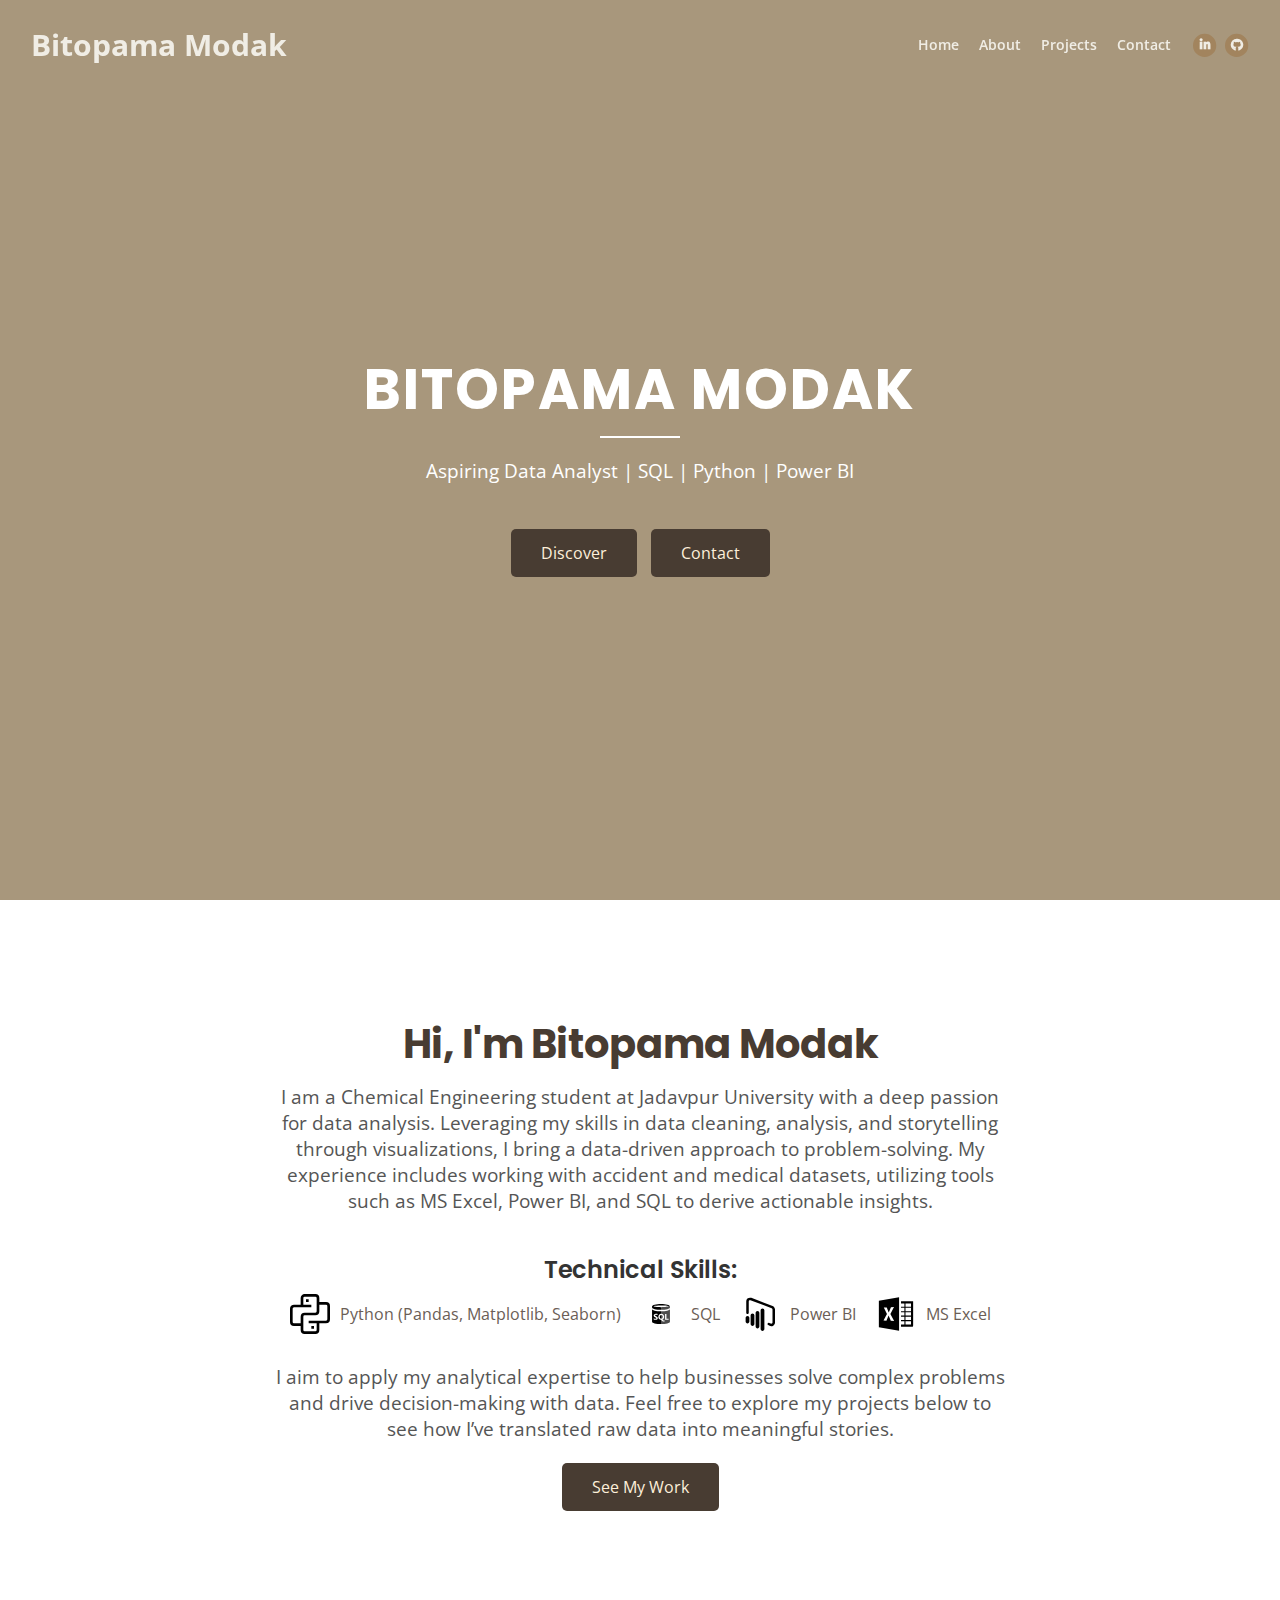
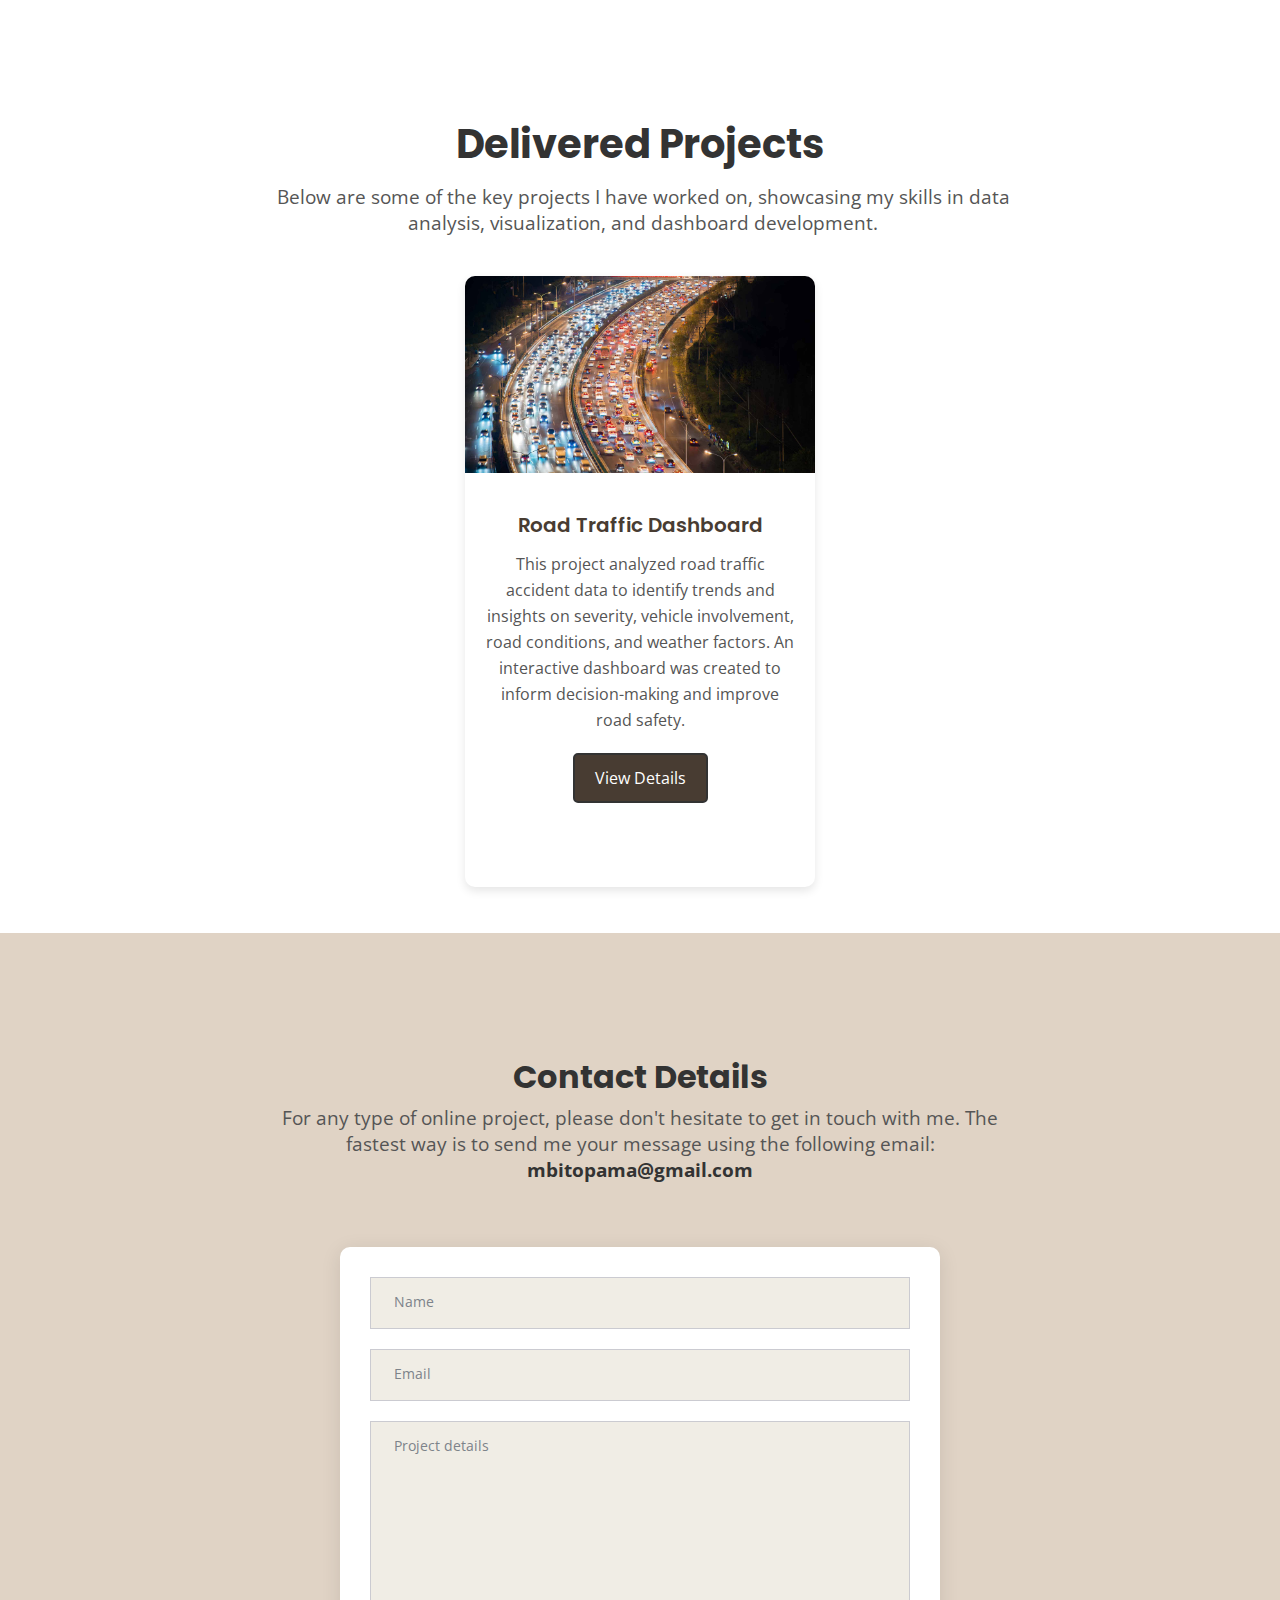
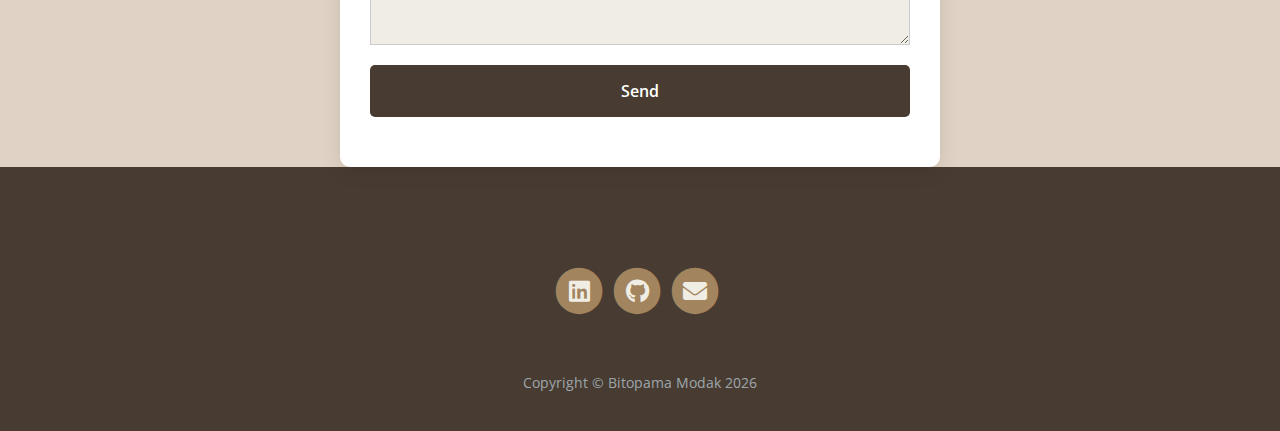
==== index.html @ c1e9c583 "Add files via upload" ====
<!DOCTYPE html>
<html lang="en">
<head>
    <meta charset="utf-8">
    <meta name="viewport" content="width=device-width, initial-scale=1, shrink-to-fit=no">
    
    <!-- SEO Meta Tags -->
    <meta name="description" content="Your description">
    <meta name="author" content="Your name">

    <!-- OG Meta Tags to improve the way the post looks when you share the page on Facebook, Twitter, LinkedIn -->
	<meta property="og:site_name" content="" /> <!-- website name -->
	<meta property="og:site" content="" /> <!-- website link -->
	<meta property="og:title" content=""/> <!-- title shown in the actual shared post -->
	<meta property="og:description" content="" /> <!-- description shown in the actual shared post -->
	<meta property="og:image" content="" /> <!-- image link, make sure it's jpg -->
	<meta property="og:url" content="" /> <!-- where do you want your post to link to -->
	<meta name="twitter:card" content="summary_large_image"> <!-- to have large image post format in Twitter -->

    <!-- Webpage Title -->
    <title>Bitopama-Portfolio</title>
    
    <!-- Styles -->
    <link rel="preconnect" href="https://fonts.gstatic.com">
    <link href="https://fonts.googleapis.com/css2?family=Open+Sans:ital,wght@0,400;0,600;0,700;1,400&family=Poppins:wght@600&display=swap" rel="stylesheet">
    <link href="css/bootstrap.css" rel="stylesheet">
    <link href="css/fontawesome-all.css" rel="stylesheet">
	<link href="css/styles.css" rel="stylesheet">
	
	<!-- Favicon  -->
    <link rel="icon" href="images/newf.jpg">
</head>
<body data-spy="scroll" data-target=".fixed-top">
    
    <!-- Navigation -->
    <nav class="navbar navbar-expand-lg fixed-top navbar-dark">
        <div class="container">
            
            <!-- Image Logo -->
             <!--<a class="navbar-brand logo-image" href="index.html"><img src="images/logo.svg" alt="alternative"></a>   -->

            <!-- Text Logo - Use this if you don't have a graphic logo -->
             <a class="navbar-brand logo-text page-scroll" href="index.html">Bitopama Modak</a> 

            <button class="navbar-toggler p-0 border-0" type="button" data-toggle="offcanvas">
                <span class="navbar-toggler-icon"></span>
            </button>

            <div class="navbar-collapse offcanvas-collapse" id="navbarsExampleDefault">
                <ul class="navbar-nav ml-auto">
                    <li class="nav-item">
                        <a class="nav-link page-scroll" href="#header">Home <span class="sr-only">(current)</span></a>
                    </li>
                    <li class="nav-item">
                        <a class="nav-link page-scroll" href="#about">About</a>
                    </li>
                    <li class="nav-item dropdown">
                        <a class="nav-link page-scroll" href="#projects">Projects</a>
                    </li>
                    <li class="nav-item">
                        <a class="nav-link page-scroll" href="#contact">Contact</a>
                    </li>
                </ul>
                <span class="nav-item social-icons">
                    <span class="fa-stack">
                        <a href="https://www.linkedin.com/in/bitopama-modak">
                            <i class="fas fa-circle fa-stack-2x"></i>
                            <i class="fab fa-linkedin-in fa-stack-1x"></i>
                        </a>
                    </span>
                    <span class="fa-stack">
                        <a href="https://github.com/bitopama">
                            <i class="fas fa-circle fa-stack-2x"></i>
                            <i class="fab fa-github fa-stack-1x"></i>
                        </a>
                    </span>
                </span>
                
            </div> <!-- end of navbar-collapse -->
        </div> <!-- end of container -->
    </nav> <!-- end of navbar -->
    <!-- end of navigation -->


<!-- Header -->
<header id="header" class="header">
    <div class="container" style="position: relative; z-index: 1; padding-top: 60px;">
        <div class="text-container" style="max-width: 900px; margin: 0 auto; padding: 40px; border-radius: 10px;">
            <!-- Name & Title -->
            <h1 style="font-family: 'Poppins', sans-serif; font-weight: 700; font-size: 3.5rem; text-transform: uppercase; letter-spacing: 2px; color: #ffffff; margin-bottom: 20px;">
                BITOPAMA MODAK
            </h1>
            <div style="width: 80px; height: 2px; background-color: #fff; margin: 0 auto 20px;"></div> <!-- Divider Line -->
            <p style="font-family: 'Open Sans', sans-serif; font-size: 1.2rem; font-weight: 400; color: #fff; margin-bottom: 40px;">
                Aspiring Data Analyst | SQL | Python | Power BI
            </p>
            
            <!-- Buttons (Discover and Contact) -->
            <div style="margin-bottom: 30px;">
                <a href="#about" class="btn discover">
                    Discover
                </a>
                <a href="#contact" class="btn contact" >
                    Contact
                </a>
            </div>
        </div> <!-- end of text-container -->
    </div> <!-- end of container -->
</header> <!-- end of header -->



 



<!-- About Section -->
<div id="about" class="basic-1">
    <div class="container text-center">
        <div class="row justify-content-center">
            <div class="col-lg-8">
                <div class="about-container">
                    
                    <!-- Text Content -->
                    <h2 style="font-family: 'Poppins', sans-serif; font-weight: 700; font-size: 2.5rem; margin-bottom: 20px;">Hi, I'm Bitopama Modak</h2>
                    <p style="color: #555; font-size: 1.2rem; margin-bottom: 40px;">
                        I am a Chemical Engineering student at Jadavpur University with a deep passion for data analysis. 
                        Leveraging my skills in data cleaning, analysis, and storytelling through visualizations, 
                        I bring a data-driven approach to problem-solving. My experience includes working with accident 
                        and medical datasets, utilizing tools such as MS Excel, Power BI, and SQL to derive actionable insights.
                    </p>
                    <h4 style="color: #333; font-weight: 600;">Technical Skills:</h4>
                  <!-- Skills List with Icons -->
<div class="skills-list" style="display: flex; flex-wrap: wrap; justify-content: center; margin-bottom: 30px; gap: 20px;">
    <div class="skill-item" style="display: flex; align-items: center;">
        <img src="images/icons/python.svg" alt="Python" style="width: 40px; margin-right: 10px;">
        <span>Python (Pandas, Matplotlib, Seaborn)</span>
    </div>
    <div class="skill-item" style="display: flex; align-items: center;">
        <img src="images/icons/sql.svg" alt="SQL" style="width: 40px; margin-right: 10px;">
        <span>SQL</span>
    </div>
    <div class="skill-item" style="display: flex; align-items: center;">
        <img src="images/icons/power bi.svg" alt="Power BI" style="width: 40px; margin-right: 10px;">
        <span>Power BI</span>
    </div>
    <div class="skill-item" style="display: flex; align-items: center;">
        <img src="images/icons/excel.svg" alt="Excel" style="width: 40px; margin-right: 10px;">
        <span>MS Excel</span>
    </div>
</div>

                    <p style="color: #555; font-size: 1.2rem;">
                        I aim to apply my analytical expertise to help businesses solve complex problems 
                        and drive decision-making with data. Feel free to explore my projects below to 
                        see how I’ve translated raw data into meaningful stories.
                    </p>
                    <!-- Buttons -->
                    <a href="#projects" class="btn discover">See My Work</a>
                </div>
            </div> <!-- end of col -->
        </div> <!-- end of row -->
    </div> <!-- end of container -->
</div> <!-- end of basic-1 -->
<!-- end of about -->






 <!-- Projects Section -->
<div id="projects" class="basic-3">
    <div class="container" >
        <div class="row justify-content-center">
            <div class="col-lg-8 text-center" >
                <h2 class="h2-heading" style="color: #333; font-size: 2.5rem; margin-bottom: 20px;">Delivered Projects</h2>
                <p class="p-heading" style="color: #555; font-size: 1.2rem; margin-bottom: 40px;">
                    Below are some of the key projects I have worked on, showcasing my skills in data analysis, visualization, and dashboard development.
                </p>
            </div> <!-- end of col -->
        </div> <!-- end of row -->

        <!-- Project Cards Grid -->
        <div class="row justify-content-center">
            <!-- Project 1 -->
            <div class="col-lg-4 col-md-6">
                <div class="project-card" style="border-radius: 10px; overflow: hidden; margin-bottom: 30px; box-shadow: 0 4px 10px rgba(0, 0, 0, 0.1); transition: transform 0.3s;">
                    <div class="image-container">
                        <img class="img-fluid" src="images/pj.jpg" alt="Road Traffic Dashboard" style="width: 100%; height: auto; object-fit: cover;">
                    </div>
                    <div class="text-container" style="padding: 20px; text-align:centre;">
                        <h4 style="font-size: 1.25rem; font-weight: 600; margin-bottom: 10px;">Road Traffic Dashboard</h4>
                        <p style="color: #555; font-size: 1rem; margin-bottom: 20px;">
                            This project analyzed road traffic accident data to identify trends and insights on severity, vehicle involvement, road conditions, and weather factors. An interactive dashboard was created to inform decision-making and improve road safety.
                        </p>
                        <a href="project.html" class="button primary" style="padding: 10px 20px; background-color: #483C32; color: white; text-decoration: none; border-radius: 5px;">View Details</a>
                    </div>
                </div>
            </div> <!-- end of col -->

           

            <!-- Add more project cards similarly -->

        </div> <!-- end of row -->
    </div> <!-- end of container -->
</div> <!-- end of basic-3 -->
<!-- end of projects -->


   

   


    


  <!-- Contact -->
<div id="contact" class="form-1 bg-gray" >
    <div class="container">
        <div class="row">
            <div class="col-lg-12 text-center">
                <h2 style="color: #333;">Contact Details</h2>
                <p class="p-heading" style="color: #555; font-size: 1.2rem;">
                    For any type of online project, please don't hesitate to get in touch with me. The fastest way is to send me your message using the following email: 
                    <a class="blue no-line" href="mailto:mbitopama@gmail.com" style="color: #333; font-weight: bold;">mbitopama@gmail.com</a>
                </p>
            </div> <!-- end of col -->
        </div> <!-- end of row -->
        
        <div class="row">
            <div class="col-lg-12">
                <form action="https://formspree.io/f/mdkonkop" method="POST" id="contactForm" style="max-width: 600px; margin: auto; background: white; padding: 30px; border-radius: 10px; box-shadow: 0 4px 20px rgba(0, 0, 0, 0.1);">
                    <div class="form-group">
                        <input type="text" class="form-control-input" id="cname"  name="name" required>
                        <label class="label-control" for="cname">Name</label>
                    </div>
                    <div class="form-group">
                        <input type="email" class="form-control-input" id="cemail" name="email" required>
                        <label class="label-control" for="cemail">Email</label>
                    </div>
                    <div class="form-group">
                        <div class="form-group">
                            <textarea class="form-control-textarea" id="cmessage" required
                          
                         name="message"></textarea>
                        <label class="label-control" for="cmessage">Project details</label>
                       
                    </div>
                    <div class="form-group text-center">
                        <button type="submit" class="form-control-submit-button" style="background-color: #483C32; color: white; border: none; padding: 12px 30px; border-radius: 5px; cursor: pointer; font-size: 16px;">
                            Send
                        </button>
                    </div>
                </form>
                <p id="statusMessage" style="color: green; margin-top: 10px; text-align: center;"></p>
            </div>
        </div>
    </div>
</div>
<!-- end of contact -->
<script>
    document.getElementById('contactForm').addEventListener('submit', function(event) {
        event.preventDefault();
        const form = this;

        fetch(form.action, {
            method: form.method,
            headers: {
                'Accept': 'application/json',
                'Content-Type': 'application/x-www-form-urlencoded',
            },
            body: new URLSearchParams(new FormData(form)).toString()
        })
        .then(response => {
            if (response.ok) {
                document.getElementById('statusMessage').textContent = "Thank you! Your message has been sent.";
                form.reset(); // Reset the form fields
            } else {
                document.getElementById('statusMessage').textContent = "Oops! There was a problem submitting your form.";
            }
        })
        .catch(error => {
            document.getElementById('statusMessage').textContent = "Oops! There was a problem submitting your form.";
        });
    });
</script>



<!-- Footer -->
<div class="footer">
    <div class="container">
        <div class="row">
            <div class="col-lg-12 text-center">
                <div class="social-container">
                    <span class="fa-stack">
                        <a href="https://www.linkedin.com/in/bitopama-modak/">
                            <i class="fas fa-circle fa-stack-2x"></i>
                            <i class="fab fa-linkedin fa-stack-1x"></i>
                        </a>
                    </span>
                    <span class="fa-stack">
                        <a href="https://github.com/Bitopama">
                            <i class="fas fa-circle fa-stack-2x"></i>
                            <i class="fab fa-github fa-stack-1x"></i>
                        </a>
                    </span>
                    <span class="fa-stack">
                        <a href="mailto:mbitopama@gmail.com">
                            <i class="fas fa-circle fa-stack-2x"></i>
                            <i class="fas fa-envelope fa-stack-1x"></i>
                        </a>
                    </span>
                </div> <!-- end of social-container -->
            </div> <!-- end of col -->
        </div> <!-- end of row -->
    </div> <!-- end of container -->
</div> <!-- end of footer -->  

<!-- Copyright -->
<div class="copyright bg-gray" style="padding: 20px 0;">
    <div class="container text-center">
        <p class="p-small">Copyright © <a class="no-line" href="#your-link">Bitopama Modak</a> <span id="year"></span></p>
    </div> <!-- end of container -->
</div> <!-- end of copyright -->

<!-- Scripts -->
<script src="js/jquery.min.js"></script> <!-- jQuery for Bootstrap's JavaScript plugins -->
<script src="js/bootstrap.min.js"></script> <!-- Bootstrap framework -->
<script src="js/jquery.easing.min.js"></script> <!-- jQuery Easing for smooth scrolling between anchors -->
<script src="js/scripts.js"></script> <!-- Custom scripts -->

<script>
    document.getElementById("year").textContent = new Date().getFullYear();
</script>
---- css/styles.css ----
/* Description: Master CSS file */

/*****************************************
Table Of Contents:
- General Styles
- Navigation
- Header
- About
- Services
- Details
- Projects
- Works
- Testimonials
- Questions
- Contact
- Footer 
- Copyright
- Back To Top Button
- Extra Pages
- Media Queries
******************************************/

/*****************************************
Colors:
- Backgrounds, navbar - black #483C32
- Backgrounds - light gray #E0D3C5
- Buttons, icons - blue #A2845E
- Headings text - black #483C32
- Body text - dark gray #6B5E56
******************************************/


/**************************/
/*     General Styles     */
/**************************/
body,
html {
	width: 100%;
	height: 100%;
}

body,
p {
	color: #6B5E56;
	font: 400 1rem/1.625rem "Open Sans", sans-serif;
}

h1 {
	color: #483C32;
	font-weight: 700;
	font-size: 2.5rem;
	line-height: 3.25rem;
	font-family: "Poppins"
}

h2 {
	color: #483C32;
	font-weight: 700;
	font-size: 2rem;
	line-height: 2.5rem;
	font-family: "Poppins"
}

h3 {
	color: #483C32;
	font-weight: 700;
	font-size: 1.75rem;
	line-height: 2.25rem;
	font-family: "Poppins"
}

h4 {
	color: #483C32;
	font-weight: 700;
	font-size: 1.5rem;
	line-height: 2rem;
	font-family: "Poppins"
}

h5 {
	color: #483C32;
	font-weight: 700;
	font-size: 1.25rem;
	line-height: 1.625rem;
	font-family: "Poppins"
}

h6 {
	color: #483C32;
	font-weight: 700;
	font-size: 1rem;
	line-height: 1.375rem;
	font-family: "Poppins"
}

.p-large {
	font-size: 1.125rem;
	line-height: 1.75rem;
}

.p-small {
	font-size: 0.875rem;
	line-height: 1.5rem;
}

.testimonial-text {
	font-style: italic;
}

.testimonial-author {
	font-weight: 700;
	font-size: 1rem;
	line-height: 1.5rem;
}

.li-space-lg li {
	margin-bottom: 0.5rem;
}

a {
	color: #6B5E56;
	text-decoration: underline;
}

a:hover {
	color: #6B5E56;
	text-decoration: underline;
}

.no-line {
	text-decoration: none;
}

.no-line:hover {
	text-decoration: none;
}

.blue {
	color: #8F7D66;
}

.bg-gray {
	background-color: #E0D3C5;
}

.section-divider {
	display: block;
	height: 1px;
	margin: 0;
	border: none;
	background-color: #C8B6A6;
}

.btn-solid-reg {
	display: inline-block;
	padding: 1.375rem 2.25rem 1.375rem 2.25rem;
	border: 1px solid #A2845E;
	background-color: #A2845E;
	color: #F0EDE5;
	font-weight: 600;
	font-size: 0.875rem;
	line-height: 0;
	text-decoration: none;
	transition: all 0.2s;
}

.btn-solid-reg:hover {
	background-color: transparent;
	color: #A2845E;
	/* needs to stay here because of the color property of a tag */
	text-decoration: none;
}

.btn-solid-lg {
	display: inline-block;
	padding: 1.625rem 2.625rem 1.625rem 2.625rem;
	border: 1px solid #A2845E;
	background-color: #A2845E;
	color: #F0EDE5;
	font-weight: 600;
	font-size: 0.875rem;
	line-height: 0;
	text-decoration: none;
	transition: all 0.2s;
}

.btn-solid-lg:hover {
	background-color: transparent;
	color: #A2845E;
	/* needs to stay here because of the color property of a tag */
	text-decoration: none;
}

.btn-outline-reg {
	display: inline-block;
	padding: 1.375rem 2.25rem 1.375rem 2.25rem;
	border: 1px solid #483C32;
	background-color: transparent;
	color: #483C32;
	font-weight: 600;
	font-size: 0.875rem;
	line-height: 0;
	text-decoration: none;
	transition: all 0.2s;
}

.btn-outline-reg:hover {
	background-color: #483C32;
	color: #F0EDE5;
	text-decoration: none;
}

.btn-outline-lg {
	display: inline-block;
	padding: 1.625rem 2.625rem 1.625rem 2.625rem;
	border: 1px solid #483C32;
	background-color: transparent;
	color: #483C32;
	font-weight: 600;
	font-size: 0.875rem;
	line-height: 0;
	text-decoration: none;
	transition: all 0.2s;
}

.btn-outline-lg:hover {
	background-color: #483C32;
	color: #F0EDE5;
	text-decoration: none;
}

.btn-outline-sm {
	display: inline-block;
	padding: 1rem 1.5rem 1rem 1.5rem;
	border: 1px solid #483C32;
	background-color: transparent;
	color: #483C32;
	font-weight: 600;
	font-size: 0.875rem;
	line-height: 0;
	text-decoration: none;
	transition: all 0.2s;
}

.btn-outline-sm:hover {
	background-color: #483C32;
	color: #F0EDE5;
	text-decoration: none;
}

.form-group {
	position: relative;
	margin-bottom: 1.25rem;
}

.label-control {
	position: absolute;
	top: 0.875rem;
	left: 1.5rem;
	color: #7d838a;
	opacity: 1;
	font-size: 0.875rem;
	line-height: 1.375rem;
	cursor: text;
	transition: all 0.2s ease;
}

.form-control-input:focus+.label-control,
.form-control-input.notEmpty+.label-control,
.form-control-textarea:focus+.label-control,
.form-control-textarea.notEmpty+.label-control {
	top: 0.125rem;
	color: #6B5E56;
	opacity: 1;
	font-size: 0.75rem;
	font-weight: 700;
}

.form-control-input,
.form-control-select {
	display: block;
	/* needed for proper display of the label in Firefox, IE, Edge */
	width: 100%;
	padding-top: 1.125rem;
	padding-bottom: 0.125rem;
	padding-left: 1.5rem;
	border: 1px solid #cbcbd1;
	background-color: #F0EDE5;
	color: #6B5E56;
	font-size: 0.875rem;
	line-height: 1.875rem;
	transition: all 0.2s;
	-webkit-appearance: none;
	/* removes inner shadow on form inputs on ios safari */
}

.form-control-select {
	padding-top: 0.5rem;
	padding-bottom: 0.5rem;
	height: 3.25rem;
	color: #7d838a;
}

select {
	/* you should keep these first rules in place to maintain cross-browser behavior */
	-webkit-appearance: none;
	-moz-appearance: none;
	-ms-appearance: none;
	-o-appearance: none;
	appearance: none;
	background-image: url('../images/down-arrow.png');
	background-position: 96% 50%;
	background-repeat: no-repeat;
	outline: none;
}

.form-control-textarea {
	display: block;
	/* used to eliminate a bottom gap difference between Chrome and IE/FF */
	width: 100%;
	height: 14rem;
	/* used instead of html rows to normalize height between Chrome and IE/FF */
	padding-top: 1.5rem;
	padding-left: 1.3125rem;
	border: 1px solid #cbcbd1;
	background-color: #F0EDE5;
	color: #6B5E56;
	font-size: 0.875rem;
	line-height: 1.5rem;
	transition: all 0.2s;
}

.form-control-input:focus,
.form-control-select:focus,
.form-control-textarea:focus {
	border: 1px solid #a1a1a1;
	outline: none;
	/* Removes blue border on focus */
}

.form-control-input:hover,
.form-control-select:hover,
.form-control-textarea:hover {
	border: 1px solid #a1a1a1;
}

.checkbox {
	font-size: 0.75rem;
	line-height: 1.25rem;
}

input[type='checkbox'] {
	vertical-align: -10%;
	margin-right: 0.5rem;
}

.form-control-submit-button {
	display: inline-block;
	width: 100%;
	height: 3.25rem;
	border: 1px solid #A2845E;
	border-radius: 32px;
	background-color: #A2845E;
	color: #F0EDE5;
	font-weight: 600;
	font-size: 0.875rem;
	line-height: 0;
	cursor: pointer;
	transition: all 0.2s;
}

.form-control-submit-button:hover {
	border: 1px solid #483C32;
	background-color: transparent;
	color: #483C32;
}


/**********************/
/*     Navigation     */
/**********************/
.navbar {
	background-color: #483C32;
	font-weight: 600;
	font-size: 0.875rem;
	line-height: 0.875rem;
	box-shadow: 0 1px 6px 0 rgba(0, 0, 0, 0.025);
}

.navbar .navbar-brand {
	padding-top: 0.125rem;
	padding-bottom: 0.125rem;
}

.navbar .logo-image img {
	width: 118px;
	height: 36px;
}

.navbar .logo-text {
	color: #F0EDE5;
	font-weight: 700;
	font-size: 1.875rem;
	line-height: 1rem;
	text-decoration: none;
}

.offcanvas-collapse {
	position: fixed;
	top: 3.25rem;
	/* adjusts the height between the top of the page and the offcanvas menu */
	bottom: 0;
	left: 100%;
	width: 100%;
	padding-right: 1rem;
	padding-left: 1rem;
	overflow-y: auto;
	visibility: hidden;
	background-color: #483C32;
	transition: visibility .3s ease-in-out, -webkit-transform .3s ease-in-out;
	transition: transform .3s ease-in-out, visibility .3s ease-in-out;
	transition: transform .3s ease-in-out, visibility .3s ease-in-out, -webkit-transform .3s ease-in-out;
}

.offcanvas-collapse.open {
	visibility: visible;
	-webkit-transform: translateX(-100%);
	transform: translateX(-100%);
}

.navbar .navbar-nav {
	margin-top: 0.75rem;
	margin-bottom: 0.5rem;
}

.navbar .nav-item .nav-link {
	padding-top: 0.625rem;
	padding-bottom: 0.625rem;
	color: #F0EDE5;
	text-decoration: none;
	transition: all 0.2s ease;
}

.navbar .nav-item.dropdown.show .nav-link,
.navbar .nav-item .nav-link:hover,
.navbar .nav-item .nav-link.active {
	color: #F0EDE5;
}

/* Dropdown Menu */
.navbar .dropdown .dropdown-menu {
	animation: fadeDropdown 0.2s;
	/* required for the fade animation */
}

@keyframes fadeDropdown {
	0% {
		opacity: 0;
	}

	100% {
		opacity: 1;
	}
}

.navbar .dropdown-menu {
	margin-top: 0.5rem;
	margin-bottom: 0.5rem;
	border: none;
	background-color: #483C32;
}

.navbar .dropdown-item {
	padding-top: 0.5rem;
	padding-bottom: 0.5rem;
	color: #F0EDE5;
	font-weight: 600;
	font-size: 0.875rem;
	line-height: 0.875rem;
	text-decoration: none;
}

.navbar .dropdown-item:hover {
	background-color: #483C32;
	color: #F0EDE5;
}

.navbar .dropdown-divider {
	width: 100%;
	height: 1px;
	margin: 0.5rem auto 0.5rem auto;
	border: none;
	background-color: #6B5E56;
}

/* end of dropdown menu */

.navbar .fa-stack {
	width: 2em;
	margin-right: 0.25rem;
	font-size: 0.75rem;
}

.navbar .fa-stack-2x {
	color: #A2845E;
	transition: all 0.2s ease;
}

.navbar .fa-stack-1x {
	color: #F0EDE5;
	transition: all 0.2s ease;
}

.navbar .fa-stack:hover .fa-stack-2x {
	color: #F0EDE5;
}

.navbar .fa-stack:hover .fa-stack-1x {
	color: #A2845E;
}

.navbar .navbar-toggler {
	padding: 0;
	border: none;
	font-size: 1.25rem;
}

/* Header Styling */
.header {
	background-color: black;
	padding: 50px 0;
	text-align: center;
}

/* Banner Section */
.banner-section {
	background-color: black;
	/* No need for an image, using solid black */
}

.inner-banner {
	background: rgba(0, 0, 0, 0.6);
	padding: 50px;
}

/* Text Styling */
.inner-banner h2 {
	font-size: 2.5em;
	color: white;
	text-shadow: 2px 2px 4px rgba(0, 0, 0, 0.7);
	/* Adds some depth */
}

.inner-banner p {
	color: #EDE4D9;
	font-size: 1.25em;
}

/* Header Styling */
/* Header Styling */
.header {
	height: 100vh;
	/* Full viewport height to ensure middle centering */
	display: flex;
	justify-content: center;
	/* Center horizontally */
	align-items: center;
	/* Center vertically */
	position: relative;
	/* Needed for absolute positioning of inner elements */
}

/* Full-Width Lilac Background */
.header::before {
	content: '';
	position: absolute;
	top: 0;
	left: 0;
	width: 100%;
	height: 100%;
	background-color: #A8977C;
	/* Lilac background */
	z-index: 1;
	/* Behind the inner content */
}

/* Banner Section */
.banner-section {
	text-align: center;
	/* Ensure text is centered inside the banner */
	position: relative;
	/* Position relative for layering */
	z-index: 2;
	/* Above the lilac background */
}

/* Inner Banner Styling */
.inner-banner {
	background: rgba(255, 255, 255, 0.8);
	/* Slight overlay effect with a hint of white */
	padding: 50px;
	color: black;
	/* Changed text color to black for contrast */
	border-radius: 10px;
	/* Rounded corners */
}

/* Text Styling */
.inner-banner h1 {
	font-family: 'Poppins', sans-serif;
	font-weight: 700;
	font-size: 3.5rem;
	text-transform: uppercase;
	letter-spacing: 2px;
	color: #333;
	/* Darker color for contrast */
	margin-bottom: 20px;
}

.inner-banner p {
	font-family: 'Open Sans', sans-serif;
	font-size: 1.2rem;
	font-weight: 400;
	color: #333;
	/* Darker color for contrast */
	margin-bottom: 40px;
}

/* Button Styles */
.btn {
	text-decoration: none;
	/* Remove underline */
	display: inline-block;
	/* Allow padding and margin */
	padding: 10px 20px;
	/* Padding for buttons */
	border-radius: 5px;
	/* Rounded corners for buttons */
	transition: transform 0.3s ease, background 0.3s ease;
	/* Animation on hover */
}

.btn.discover {
	background-color: #7a6656;
	/* Transparent for discover button */
	color: #fdefda;
	/* Dark text color */
}

.btn.contact {
	background-color: #7a6656;
	/* Orange background for contact button */
	color: #fdefda;
	/* White text color */
}

/* Button Hover Effects */
.btn:hover {
	transform: scale(1.05);
	/* Slightly enlarge the button on hover */
}

.btn.discover:hover {
	background-color: rgba(255, 255, 255, 0.2);
	/* Lighten background on hover */
	
}
.btn.contact:hover {
	background-color: rgba(255, 255, 255, 0.2);
	/* Lighten background on hover */
}
/* Text Styling */
.inner-banner h1 {
	font-size: 3.5em;
	margin-bottom: 20px;
	text-transform: uppercase;
	/* Capitalize the text */
	letter-spacing: 2px;
	/* Space between letters */
}

.inner-banner h2 {
	font-size: 2.5em;
	margin-bottom: 10px;
}

.inner-banner p {
	font-size: 1.25em;
	margin-bottom: 40px;
	/* Space below the paragraph */
}

/* Button Styles */
.btn {
	padding: 12px 30px;
	font-size: 1rem;
	outline: none;
	box-shadow: none;
	color: #fff;
	text-decoration: none;
	margin: 5px;
	/* Space between buttons */
	border: 2px solid transparent;
	/* Default border */
	transition: transform 0.2s ease, background-color 0.2s ease;
	/* Add transition */
}

/* Discover Button Styles */
.btn.discover {
	background-color:#483C32;
	border: none;
}

/* Contact Button Styles */
.btn.contact {
	background-color: #483C32;
	/* Orange background */
	border: none;
	/* No border */
}

/* Button Hover and Active Effects */
.btn:hover {
	transform: scale(1.05);
	/* Slightly increase size on hover */
}

.btn:active {
	transform: scale(0.95);
	/* Slightly decrease size when clicked */
}

.btn {
	text-decoration: none;
	/* Remove underline */
	display: inline-block;
	/* Allow padding and margin */
}

.btn:hover {
	transform: scale(1.05);
	/* Slightly enlarge the button on hover */
}

.btn.discover:hover {
	background-color: rgba(255, 255, 255, 0.2);
	/* Lighten background on hover */
}


/*****************/
/*     About     */
/*****************/
.basic-1 {
	padding-top: 7.75rem;
	padding-bottom: 5.25rem;
}

.basic-1 .text-container {
	margin-bottom: 3rem;
}

.basic-1 .time {
	margin-bottom: 0.5rem;
	color: #A2845E;
	font-weight: 600;
	font-size: 0.875rem;
	line-height: 1.5rem;
	font-family: "Poppins";
}

.basic-1 h6 {
	margin-bottom: 0.125rem;
}


/********************/
/*     Services     */
/********************/
.basic-2 {
	padding-top: 7.75rem;
	padding-bottom: 5.25rem;
}

.basic-2 .h2-heading {
	margin-bottom: 0.75rem;
	text-align: center;
}

.basic-2 .p-heading {
	margin-bottom: 4rem;
	text-align: center;
}

.basic-2 .text-box {
	margin-bottom: 3rem;
	padding: 3.5rem 1rem 2.125rem 1rem;
	border: 1px solid #cfd7de;
}

.basic-2 .fas,
.basic-2 .far {
	margin-bottom: 1.75rem;
	color: #A2845E;
	font-size: 3.5rem;
}

.basic-2 h4 {
	letter-spacing: 1px;
}


/*******************/
/*     Details     */
/*******************/
.split .area-1 {
	height: 430px;
	background: linear-gradient(to bottom right, rgba(25, 26, 29, 0.5), rgba(25, 26, 29, 0.5)), url('../images/details-background.jpg') center center no-repeat;
	background-size: cover;
}

.split .area-2 {
	padding-top: 7.75rem;
	padding-bottom: 7.75rem;
}

.split p {
	margin-bottom: 2.25rem;
}

.split .icons-container {
	margin-top: 3rem;
}

.split .icons-container img {
	width: 50px;
	margin-right: 0.625rem;
	margin-bottom: 0.75rem;
}


/********************/
/*     Projects     */
/********************/
.basic-3 {
	padding-top: 7.75rem;
	padding-bottom: 1rem;
}

.basic-3 .h2-heading {
	margin-bottom: 0.75rem;
	text-align: center;
}

.basic-3 .p-heading {
	margin-bottom: 4rem;
	text-align: center;
}

.basic-3 .text-container {
	margin-bottom: 4rem;
}

.basic-3 .image-container {
	margin-bottom: 1rem;
}

.button {
	display: inline-block;
	padding: 10px 20px;
	font-size: 1rem;
	color: #333;
	/* Text color */
	border: 2px solid #333;
	/* Border */
	border-radius: 5px;
	text-decoration: none !important;
	/* Force removal of underline */
	background-color: transparent;
	/* No background color */
}

.button:hover {
	background-color: #EDE4D9;
	/* Light background on hover */
	color: #000;
	/* Darker text color on hover */
}

.text-container {
	text-align: center;
	/* Centers the text and button */
}


.text-container {
	text-align: center;
	/* Centers the text and button */
}


.text-container {
	text-align: center;
	/* Centers the text and the button */
}


/* Hover Animation */
.basic-3 .image-container {
	overflow: hidden;
	margin-right: auto;
	margin-left: auto;
}

.basic-3 .image-container img {
	margin: 0;
	transition: all 0.2s;
}

.basic-3 .image-container:hover img {
	-moz-transform: scale(1.1);
	-webkit-transform: scale(1.1);
	transform: scale(1.1);
}

/* end of hover animation */


/*****************/
/*     Works     */
/*****************/
.basic-4 {
	padding-bottom: 1rem;
}

.basic-4 .text-container {
	margin-bottom: 4rem;
}

.basic-4 .image-container {
	margin-bottom: 1rem;
}

/* Hover Animation */
.basic-4 .image-container {
	overflow: hidden;
	margin-right: auto;
	margin-left: auto;
}

.basic-4 .image-container img {
	margin: 0;
	transition: all 0.2s;
}

.basic-4 .image-container:hover img {
	-moz-transform: scale(1.15);
	-webkit-transform: scale(1.15);
	transform: scale(1.15);
}

/* end of hover animation */


/************************/
/*     Testimonials     */
/************************/
.cards-1 {
	padding-top: 3rem;
	padding-bottom: 3.875rem;
}

.cards-1 .h2-heading {
	margin-bottom: 3rem;
	text-align: center;
}

.cards-1 .card {
	margin-bottom: 4rem;
	border: none;
}

.cards-1 .card-body {
	padding: 0;
	text-align: center;
}

.cards-1 .testimonial-text {
	margin-bottom: 1.625rem;
}

.cards-1 img {
	display: inline-block;
	width: 60px;
	margin-bottom: 0.875rem;
	border-radius: 50%;
}

.cards-1 .text {
	margin-top: 0.375rem;
}

.cards-1 .testimonial-author {
	color: #483C32;
}

.cards-1 .testimonial-author,
.cards-1 .occupation {
	font-size: 0.875rem;
	line-height: 1.375rem;
}


/*********************/
/*     Questions     */
/*********************/
.accordion-1 {
	padding-top: 7.75rem;
	padding-bottom: 6.75rem;
}

.accordion-1 .h2-heading {
	margin-bottom: 2.5rem;
	text-align: center;
}

.accordion-1 .card {
	margin-bottom: 1.75rem;
	border: none;
}

.accordion-1 .card-header {
	padding: 0;
	border: none;
	background-color: transparent;
}

.accordion-1 .card button {
	padding: 0;
	color: #483C32;
	font-weight: 600;
	font-size: 1.125rem;
	line-height: 1.75rem;
	font-family: 'Poppins';
}

.accordion-1 .card button:hover {
	text-decoration: none;
}

.accordion-1 .card button:before {
	float: left;
	margin-right: 0.625rem;
	font-family: 'Font Awesome 5 Free';
	font-weight: 900;
	content: "\f078";
	transition: all 0.2s;
}

.accordion-1 .card button.collapsed:before {
	-webkit-transform: rotate(180deg);
	-moz-transform: rotate(180deg);
	transform: rotate(180deg);
}

.accordion-1 .card-body {
	padding: 0.75rem 1.5rem 0.5rem 1.5rem;
}


/*******************/
/*     Contact     */
/*******************/
.form-1 {
	padding-top: 7.75rem;

	text-align: center;
}

.form-1 .h2-heading {
	margin-bottom: 0.75rem;
	text-align: center;
}

.form-1 .p-heading {
	margin-bottom: 4rem;
}


/******************/
/*     Footer     */
/******************/
.footer {
	padding-top: 6.25rem;
	padding-bottom: 1rem;
	background-color: #483C32;
	text-align: center;
}

.footer a {
	text-decoration: none;
}

.footer .fa-stack {
	width: 2em;
	margin-bottom: 1.25rem;
	margin-right: 0.375rem;
	font-size: 1.5rem;
}

.footer .fa-stack .fa-stack-1x {
	color: #F0EDE5;
	transition: all 0.2s ease;
}

.footer .fa-stack .fa-stack-2x {
	color: #A2845E;
	transition: all 0.2s ease;
}

.footer .fa-stack:hover .fa-stack-1x {
	color: #A2845E;
}

.footer .fa-stack:hover .fa-stack-2x {
	color: #F0EDE5;
}


/*********************/
/*     Copyright     */
/*********************/
.copyright {
	padding-top: 1rem;
	padding-bottom: 1rem;
	background-color: #483C32;
	text-align: center;
}

.copyright .p-small {
	color: #9da6ac;
	text-align: center;
}

.copyright a {
	color: #9da6ac;
}


/******************************/
/*     Back To Top Button     */
/******************************/
a.back-to-top {
	position: fixed;
	z-index: 999;
	right: 12px;
	bottom: 12px;
	display: none;
	width: 42px;
	height: 42px;
	border-radius: 30px;
	background: #3a424d url("../images/up-arrow.png") no-repeat center 47%;
	background-size: 18px 18px;
	text-indent: -9999px;
}

a:hover.back-to-top {
	background-color: #A2845E;
}


/***********************/
/*     Extra Pages     */
/***********************/
.ex-header {
	padding-top: 8.5rem;
	padding-bottom: 4rem;
	background-color: #DCC6E0;
	/* Lilac background */
}

.ex-header h1 {
	color: #F0EDE5;
	/* Darker lilac for header text */
}

.ex-basic-1 .list-unstyled .fas {
	font-size: 0.375rem;
	line-height: 1.625rem;
}

.ex-basic-1 .list-unstyled .media-body {
	margin-left: 0.5rem;
}

.ex-basic-1 .text-box {
	padding: 1.25rem 1.25rem 0.5rem 1.25rem;
	background-color: #F3E5F5;
	/* Light lilac background */
}

.ex-cards-1 .card {
	border: none;
	background-color: transparent;
}

.ex-cards-1 .card .fa-stack {
	width: 2em;
	font-size: 1.125rem;
}

.ex-cards-1 .card .fa-stack-2x {
	color: #6A4C93;
	/* Darker lilac for icons */
}

.ex-cards-1 .card .fa-stack-1x {
	color: #F0EDE5;
	/* White color for text inside icons */
	font-weight: 700;
	line-height: 2.125rem;
}

.ex-cards-1 .card .list-unstyled .media-body {
	margin-left: 0.75rem;
}

.ex-cards-1 .card .list-unstyled .media-body h5 {
	margin-top: 0.125rem;
	margin-bottom: 0.375rem;
	color: #6A4C93;
	/* Darker lilac for headings */
}


/*************************/
/*     Media Queries     */
/*************************/
/* Min-width 768px */
@media (min-width: 768px) {

	/* Header */
	.header {
		padding-top: 11rem;
		padding-bottom: 9rem;
	}

	/* end of header */


	/* Services */
	.basic-2 .text-box {
		padding-right: 2.125rem;
		padding-left: 2.125rem;
	}

	/* end of services */


	/* Extra Pages */
	.ex-basic-1 .text-box {
		padding: 1.75rem 2rem 0.875rem 2rem;
	}

	/* end of extra pages */
}

/* end of min-width 768px */


/* Min-width 992px */
@media (min-width: 992px) {

	/* General Styles */
	.h2-heading {
		width: 35.25rem;
		margin-right: auto;
		margin-left: auto;
	}

	.p-heading {
		width: 46rem;
		margin-right: auto;
		margin-left: auto;
	}

	/* end of general styles */


	/* Navigation */
	.navbar {
		padding-top: 1.75rem;
		background-color: transparent;
		box-shadow: none;
		transition: all 0.2s;
	}

	.navbar.top-nav-collapse {
		padding-top: 0.5rem;
		padding-top: 0.5rem;
		background-color: #483C32;
		box-shadow: 0 3px 6px 0 rgba(0, 0, 0, 0.025);
	}

	.offcanvas-collapse {
		position: static;
		top: auto;
		bottom: auto;
		left: auto;
		width: auto;
		padding-right: 0;
		padding-left: 0;
		background-color: transparent;
		overflow-y: visible;
		visibility: visible;
	}

	.offcanvas-collapse.open {
		-webkit-transform: none;
		transform: none;
	}

	.navbar .navbar-nav {
		margin-top: 0;
		margin-bottom: 0;
	}

	.navbar .nav-item .nav-link {
		padding-right: 0.625rem;
		padding-left: 0.625rem;
	}

	.navbar .dropdown-menu {
		margin-top: 0.25rem;
		box-shadow: 0 3px 3px 1px rgba(0, 0, 0, 0.08);
	}

	.navbar .dropdown-divider {
		width: 90%;
	}

	.navbar .social-icons {
		margin-left: 0.5rem;
	}

	.navbar .fa-stack {
		margin-right: 0;
		margin-left: 0.25rem;
	}

	/* end of navigation */


	/* Header */
	.header {
		padding-top: 15rem;
		padding-bottom: 14rem;
		text-align: left;
	}

	/* end of header */


	/* Details */
	.split {
		height: 760px;
	}

	.split .area-1 {
		height: 100%;
		width: 50%;
		display: inline-block;
	}

	.split .area-2 {
		height: 100%;
		width: 50%;
		display: inline-block;
		vertical-align: top;
	}

	.split .text-container {
		width: 400px;
		margin-left: 3rem;
	}

	/* end of details */


	/* Testimonials */
	.cards-1 .card {
		display: inline-block;
		width: 290px;
		vertical-align: top;
	}

	.cards-1 .card:nth-of-type(3n+2) {
		margin-right: 1.5rem;
		margin-left: 1.5rem;
	}

	.cards-1 .card-body {
		text-align: left;
	}

	.cards-1 .details {
		display: flex;
		align-items: flex-start;
	}

	.cards-1 .details .text {
		flex-direction: column;
	}

	.cards-1 .details img {
		margin-right: 1.125rem;
	}

	/* end of testimonials */


	/* Accordion */
	.accordion-1 .accordion {
		width: 730px;
		margin-right: auto;
		margin-left: auto;
	}

	/* end of accordion */


	/* Contact */
	.form-1 form {
		width: 790px;
		margin-right: auto;
		margin-left: auto;
	}

	/* end of contact */


	/* Extra Pages */
	.ex-cards-1 .card {
		display: inline-block;
		width: 296px;
		vertical-align: top;
	}

	.ex-cards-1 .card:nth-of-type(3n+2) {
		margin-right: 1rem;
		margin-left: 1rem;
	}

	/* end of extra pages */
}

/* end of min-width 992px */


/* Min-width 1200px */
@media (min-width: 1200px) {

	/* General Styles */
	.h1-large {
		font-size: 3.75rem;
		line-height: 4.625rem;
	}

	/* end of general styles */


	/* Navigation */
	.navbar .container {
		max-width: 1330px;
	}

	/* end of navigation */


	/* Header */
	.header {
		padding-top: 18.25rem;
		padding-bottom: 17.25rem;
	}

	/* end of header */


	/* About */
	.basic-1 .text-container.first {
		margin-right: 2rem;
	}

	.basic-1 .text-container.second {
		margin-right: 1rem;
		margin-left: 1rem;
	}

	.basic-1 .text-container.third {
		margin-left: 2rem;
	}

	/* end of about */


	/* Details */
	.split {
		height: 700px;
	}

	.split .text-container {
		width: 460px;
		margin-left: 5rem;
	}

	/* end of details */


	/* Testimonials */
	.cards-1 .card {
		width: 338px;
	}

	.cards-1 .card:nth-of-type(3n+2) {
		margin-right: 2.625rem;
		margin-left: 2.625rem;
	}

	/* end of testimonials */


	/* Extra Pages */
	.ex-cards-1 .card {
		width: 336px;
	}

	.ex-cards-1 .card:nth-of-type(3n+2) {
		margin-right: 2.875rem;
		margin-left: 2.875rem;
	}

	/* end of extra pages */
}

/* end of min-width 1200px */
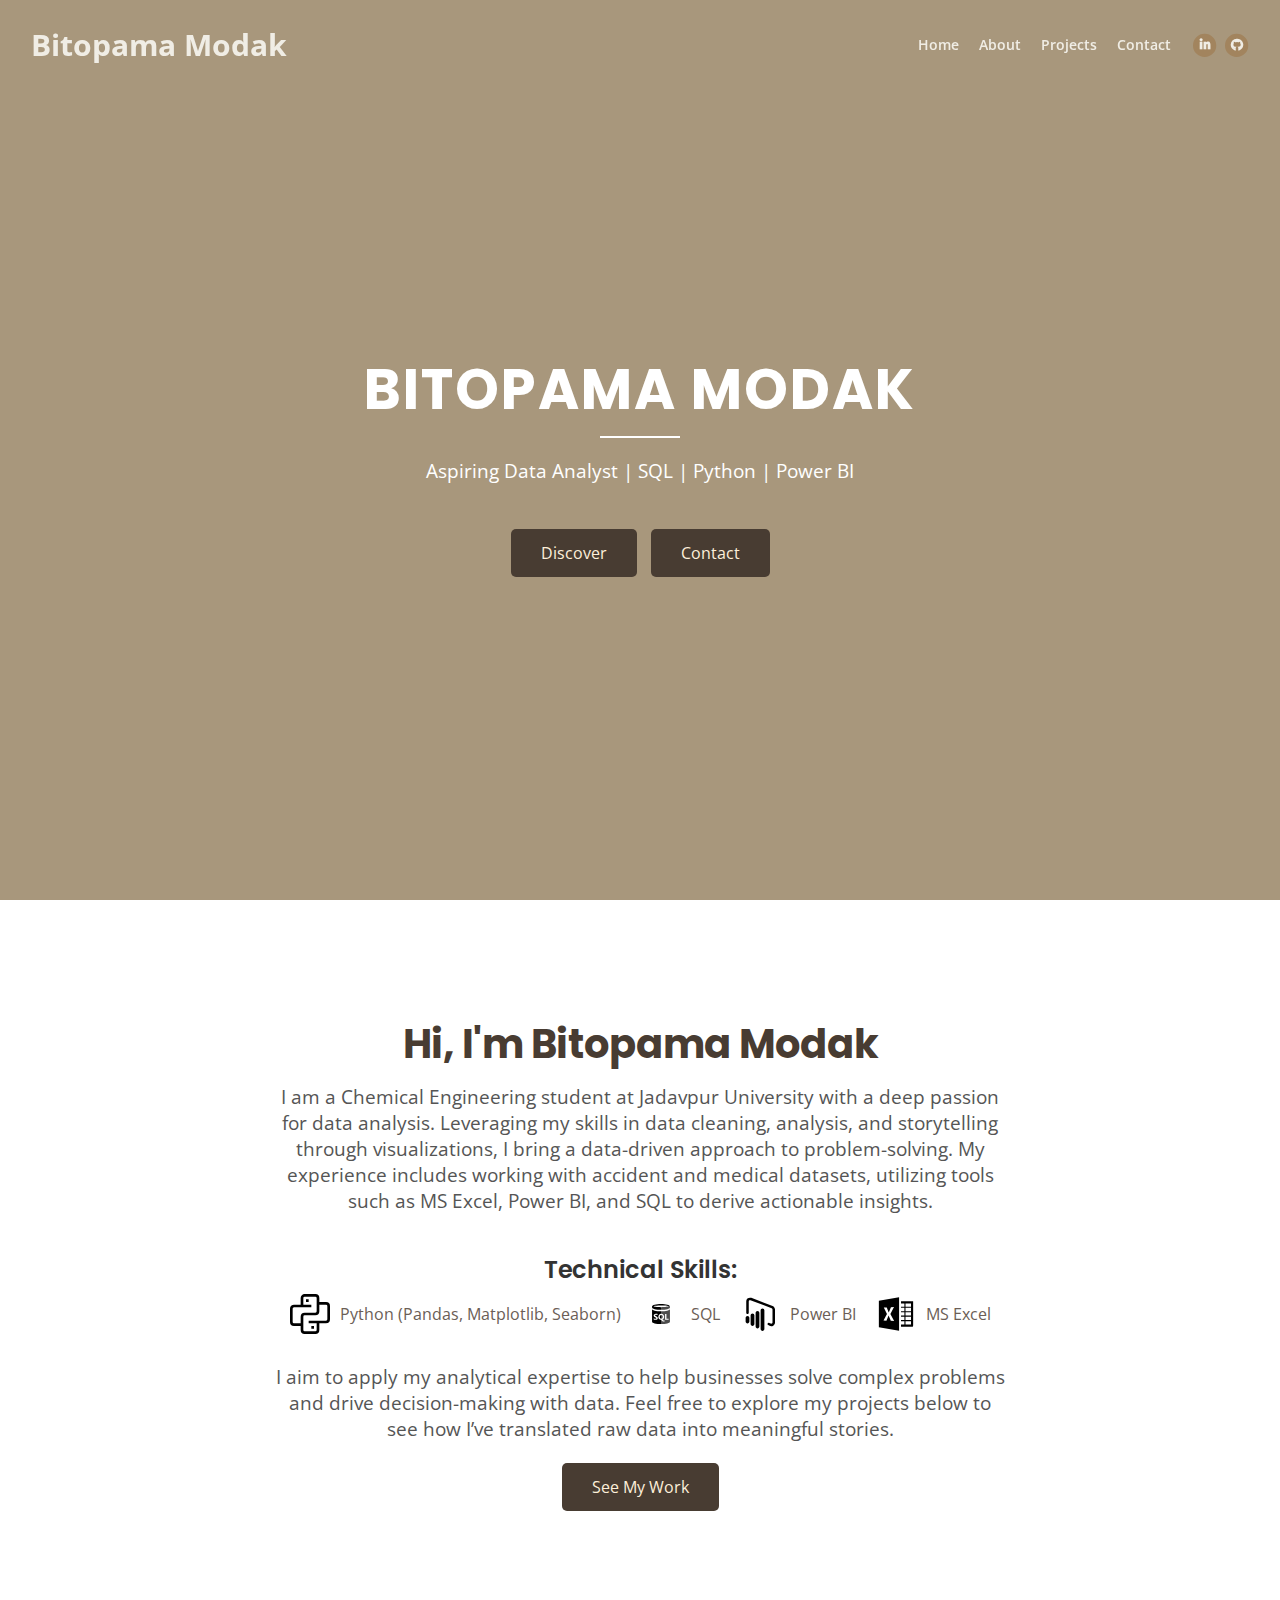
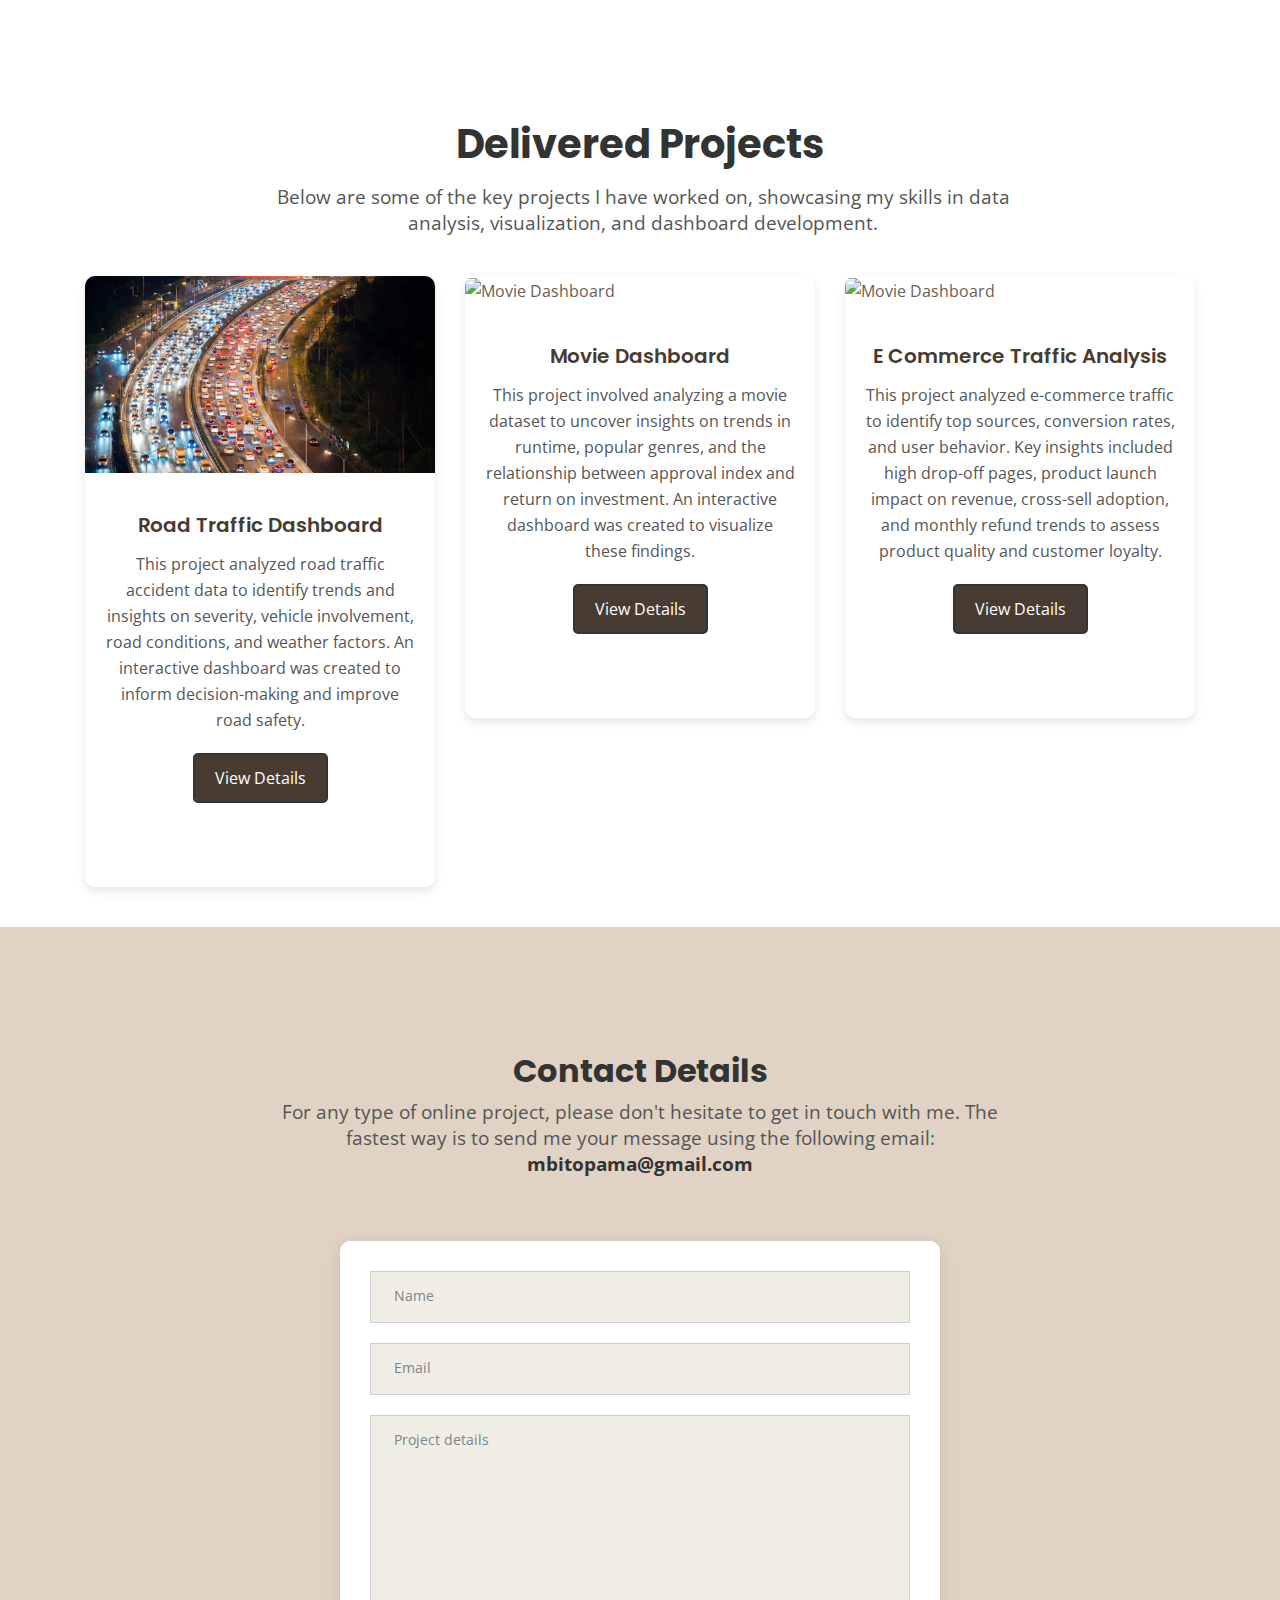
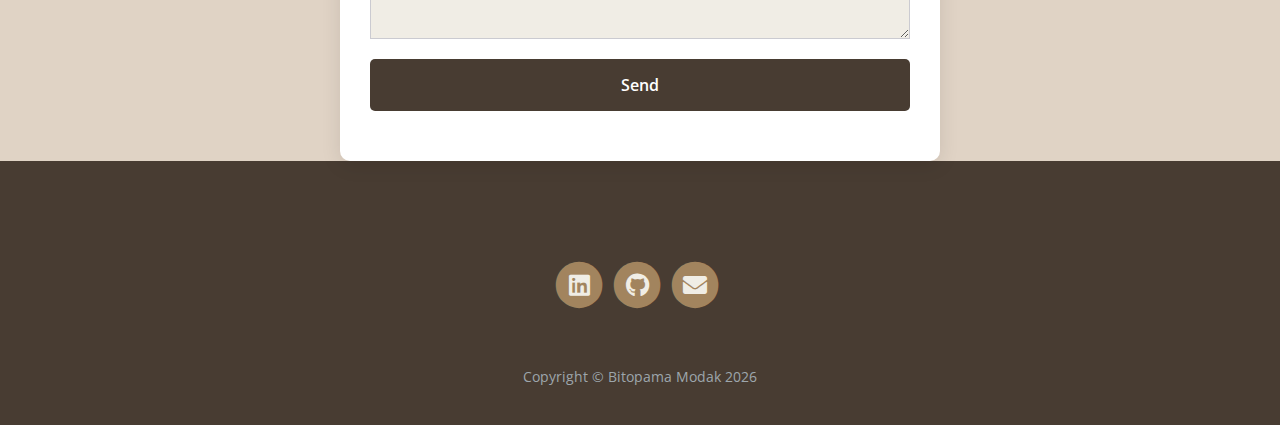
==== commit 8d76d0e3: "Add files via upload" ====
--- a/index.html
+++ b/index.html
@@ -163,17 +163,12 @@
     </div> <!-- end of container -->
 </div> <!-- end of basic-1 -->
 <!-- end of about -->
-
-
-
-
-
-
- <!-- Projects Section -->
+ 
+<!-- Projects Section -->
 <div id="projects" class="basic-3">
-    <div class="container" >
+    <div class="container">
         <div class="row justify-content-center">
-            <div class="col-lg-8 text-center" >
+            <div class="col-lg-8 text-center">
                 <h2 class="h2-heading" style="color: #333; font-size: 2.5rem; margin-bottom: 20px;">Delivered Projects</h2>
                 <p class="p-heading" style="color: #555; font-size: 1.2rem; margin-bottom: 40px;">
                     Below are some of the key projects I have worked on, showcasing my skills in data analysis, visualization, and dashboard development.
@@ -184,12 +179,12 @@
         <!-- Project Cards Grid -->
         <div class="row justify-content-center">
             <!-- Project 1 -->
-            <div class="col-lg-4 col-md-6">
-                <div class="project-card" style="border-radius: 10px; overflow: hidden; margin-bottom: 30px; box-shadow: 0 4px 10px rgba(0, 0, 0, 0.1); transition: transform 0.3s;">
+            <div class="col-lg-4 col-md-6 mb-4">
+                <div class="project-card" style="border-radius: 10px; overflow: hidden; box-shadow: 0 4px 10px rgba(0, 0, 0, 0.1); transition: transform 0.3s;">
                     <div class="image-container">
                         <img class="img-fluid" src="images/pj.jpg" alt="Road Traffic Dashboard" style="width: 100%; height: auto; object-fit: cover;">
                     </div>
-                    <div class="text-container" style="padding: 20px; text-align:centre;">
+                    <div class="text-container" style="padding: 20px; text-align: center;">
                         <h4 style="font-size: 1.25rem; font-weight: 600; margin-bottom: 10px;">Road Traffic Dashboard</h4>
                         <p style="color: #555; font-size: 1rem; margin-bottom: 20px;">
                             This project analyzed road traffic accident data to identify trends and insights on severity, vehicle involvement, road conditions, and weather factors. An interactive dashboard was created to inform decision-making and improve road safety.
@@ -199,10 +194,38 @@
                 </div>
             </div> <!-- end of col -->
 
-           
+            <!-- Project 2 -->
+            <div class="col-lg-4 col-md-6 mb-4">
+                <div class="project-card" style="border-radius: 10px; overflow: hidden; box-shadow: 0 4px 10px rgba(0, 0, 0, 0.1); transition: transform 0.3s;">
+                    <div class="image-container">
+                        <img class="img-fluid" src="images/movie-1581953620.jpg" alt="Movie Dashboard" style="width: 100%; height: auto; object-fit: cover;">
+                    </div>
+                    <div class="text-container" style="padding: 20px; text-align: center;">
+                        <h4 style="font-size: 1.25rem; font-weight: 600; margin-bottom: 10px;">Movie Dashboard</h4>
+                        <p style="color: #555; font-size: 1rem; margin-bottom: 20px;">
+                            This project involved analyzing a movie dataset to uncover insights on trends in runtime, popular genres, and the relationship between approval index and return on investment. An interactive dashboard was created to visualize these findings.
+                        </p>
+                        <a href="pro2.html" class="button primary" style="padding: 10px 20px; background-color: #483C32; color: white; text-decoration: none; border-radius: 5px;">View Details</a>
+                    </div>
+                </div>
+            </div> <!-- end of col -->
+              <!-- Project 2 -->
+              <div class="col-lg-4 col-md-6 mb-4">
+                <div class="project-card" style="border-radius: 10px; overflow: hidden; box-shadow: 0 4px 10px rgba(0, 0, 0, 0.1); transition: transform 0.3s;">
+                    <div class="image-container">
+                        <img class="img-fluid" src="images/pexels-rdne-79476543.jpg" alt="Movie Dashboard" style="width: 100%; height: auto; object-fit: cover;">
+                    </div>
+                    <div class="text-container" style="padding: 20px; text-align: center;">
+                        <h4 style="font-size: 1.25rem; font-weight: 600; margin-bottom: 10px;">E Commerce Traffic Analysis</h4>
+                        <p style="color: #555; font-size: 1rem; margin-bottom: 20px;">
+                            This project analyzed e-commerce traffic to identify top sources, conversion rates, and user behavior. Key insights included high drop-off pages, product launch impact on revenue, cross-sell adoption, and monthly refund trends to assess product quality and customer loyalty.
+                        </p>
+                        <a href="pro3.html" class="button primary" style="padding: 10px 20px; background-color: #483C32; color: white; text-decoration: none; border-radius: 5px;">View Details</a>
+                    </div>
+                </div>
+            </div> <!-- end of col -->
 
             <!-- Add more project cards similarly -->
-
         </div> <!-- end of row -->
     </div> <!-- end of container -->
 </div> <!-- end of basic-3 -->
